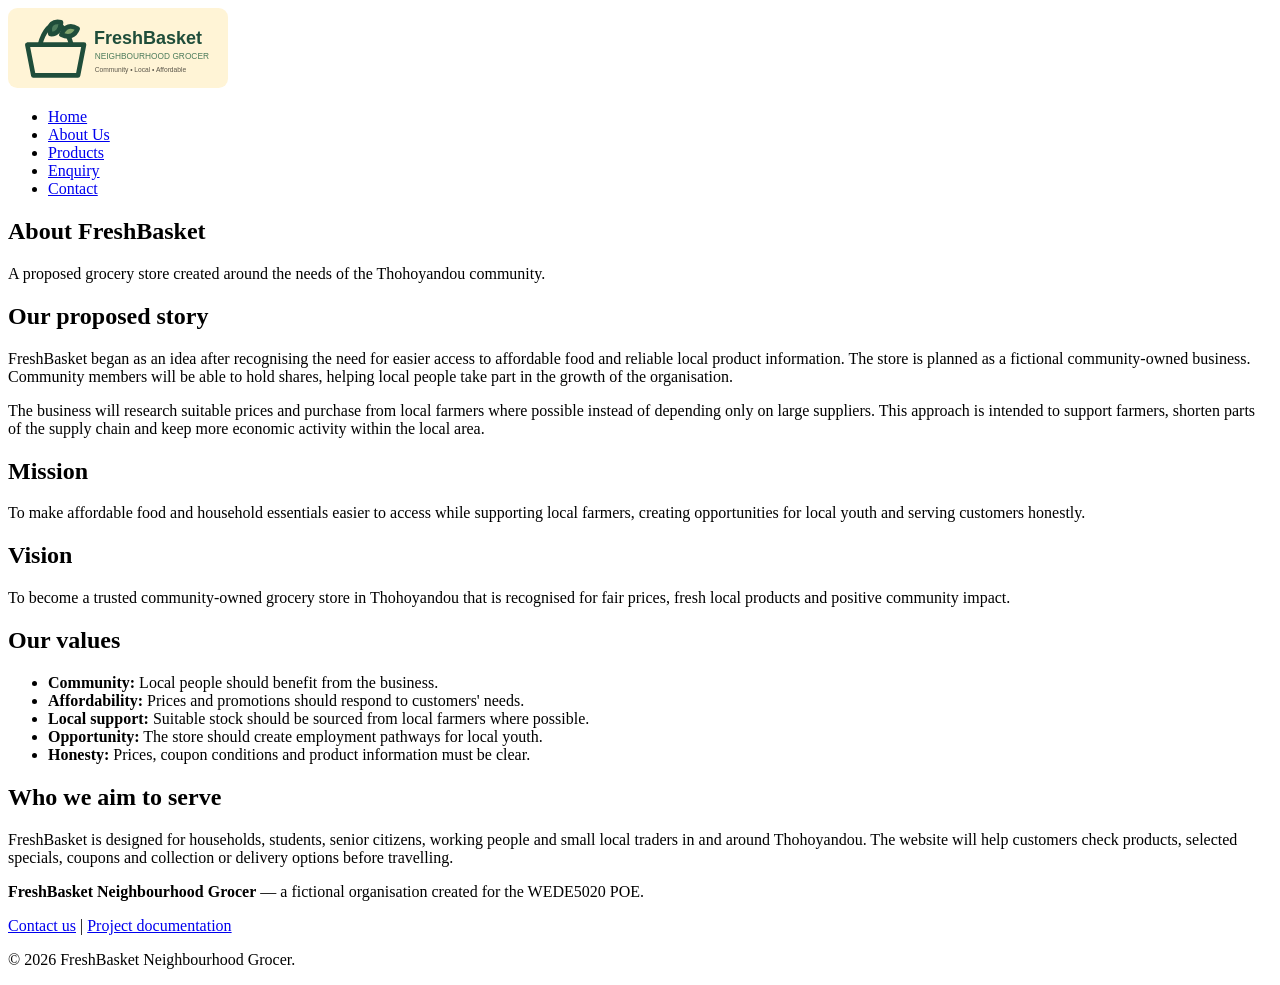
==== about.html @ 3b9ab9aa "Add About and Products page content" ====
<!DOCTYPE html>
<html lang="en-ZA">
<head>
  <meta charset="UTF-8">
  <meta name="viewport" content="width=device-width, initial-scale=1.0">
  <meta name="description" content="Learn about FreshBasket's proposed community ownership, mission, vision and commitment to Thohoyandou.">
  <title>About FreshBasket | Community-Owned Grocery Store</title>
</head>
<body>
  <header>
    <a href="index.html"><img src="images/logo.svg" alt="FreshBasket Neighbourhood Grocer logo" width="220" height="80"></a>
    <nav aria-label="Main navigation">
      <ul>
        <li><a href="index.html">Home</a></li>
        <li><a href="about.html" aria-current="page">About Us</a></li>
        <li><a href="products.html">Products</a></li>
        <li><a href="enquiry.html">Enquiry</a></li>
        <li><a href="contact.html">Contact</a></li>
      </ul>
    </nav>
  </header>

  <main>
    <article>
      <header>
        <h1>About FreshBasket</h1>
        <p>A proposed grocery store created around the needs of the Thohoyandou community.</p>
      </header>

      <section aria-labelledby="story-title">
        <h2 id="story-title">Our proposed story</h2>
        <p>FreshBasket began as an idea after recognising the need for easier access to affordable food and reliable local product information. The store is planned as a fictional community-owned business. Community members will be able to hold shares, helping local people take part in the growth of the organisation.</p>
        <p>The business will research suitable prices and purchase from local farmers where possible instead of depending only on large suppliers. This approach is intended to support farmers, shorten parts of the supply chain and keep more economic activity within the local area.</p>
      </section>

      <section aria-labelledby="mission-title">
        <h2 id="mission-title">Mission</h2>
        <p>To make affordable food and household essentials easier to access while supporting local farmers, creating opportunities for local youth and serving customers honestly.</p>
      </section>

      <section aria-labelledby="vision-title">
        <h2 id="vision-title">Vision</h2>
        <p>To become a trusted community-owned grocery store in Thohoyandou that is recognised for fair prices, fresh local products and positive community impact.</p>
      </section>

      <section aria-labelledby="values-title">
        <h2 id="values-title">Our values</h2>
        <ul>
          <li><strong>Community:</strong> Local people should benefit from the business.</li>
          <li><strong>Affordability:</strong> Prices and promotions should respond to customers' needs.</li>
          <li><strong>Local support:</strong> Suitable stock should be sourced from local farmers where possible.</li>
          <li><strong>Opportunity:</strong> The store should create employment pathways for local youth.</li>
          <li><strong>Honesty:</strong> Prices, coupon conditions and product information must be clear.</li>
        </ul>
      </section>

      <section aria-labelledby="audience-title">
        <h2 id="audience-title">Who we aim to serve</h2>
        <p>FreshBasket is designed for households, students, senior citizens, working people and small local traders in and around Thohoyandou. The website will help customers check products, selected specials, coupons and collection or delivery options before travelling.</p>
      </section>
    </article>
  </main>

  <footer>
    <p><strong>FreshBasket Neighbourhood Grocer</strong> — a fictional organisation created for the WEDE5020 POE.</p>
    <p><a href="contact.html">Contact us</a> | <a href="README.md">Project documentation</a></p>
    <p>&copy; 2026 FreshBasket Neighbourhood Grocer.</p>
  </footer>
</body>
</html>
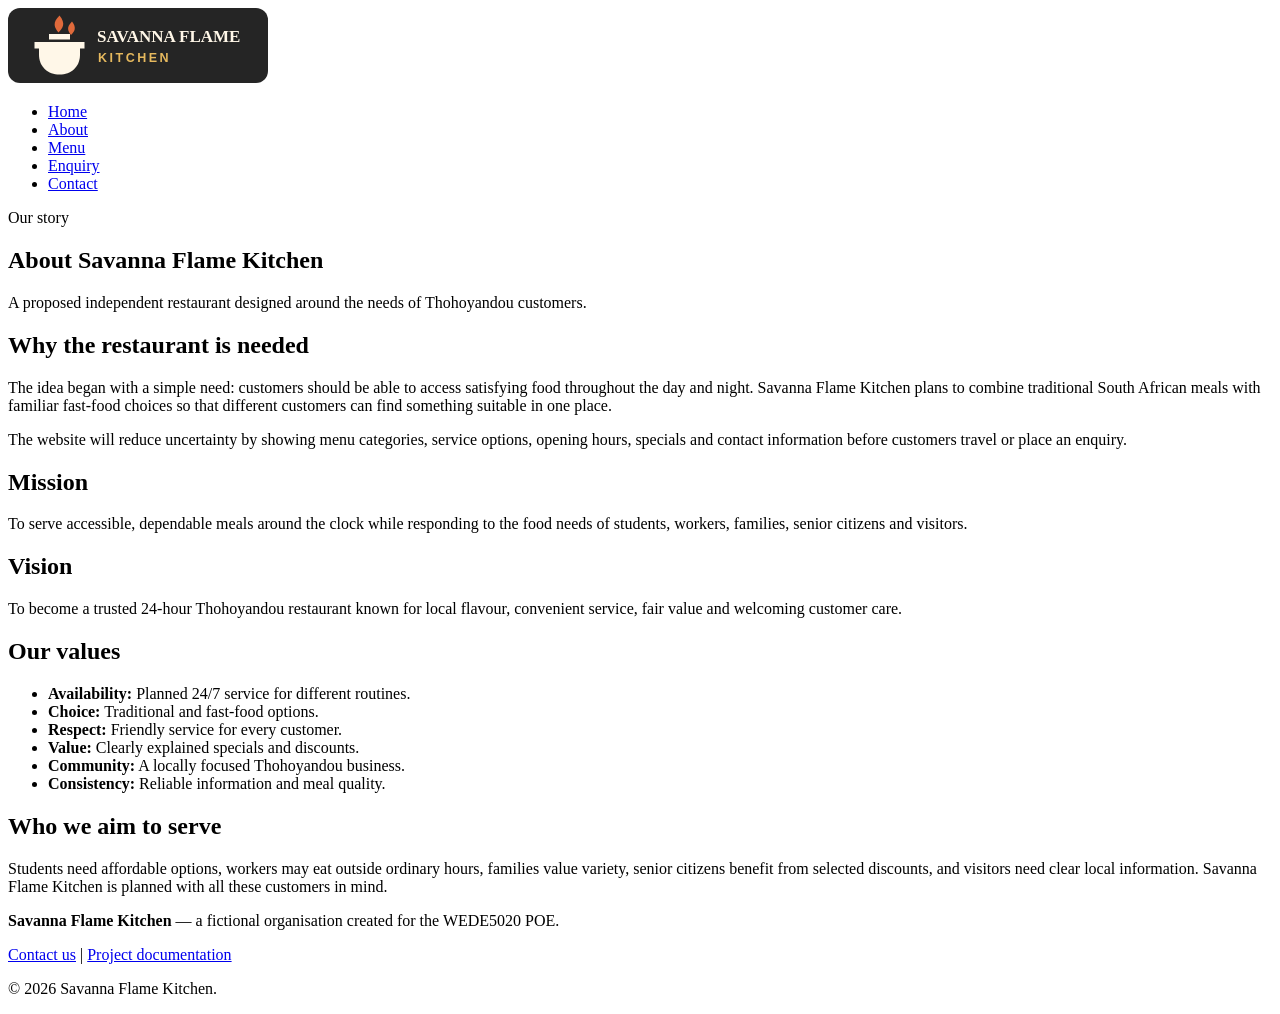
==== commit 04d8203f: "Apply Part 1 feedback and switch to approved Savanna proposal" ====
--- a/about.html
+++ b/about.html
@@ -1,70 +1,16 @@
 <!DOCTYPE html>
 <html lang="en-ZA">
-<head>
-  <meta charset="UTF-8">
-  <meta name="viewport" content="width=device-width, initial-scale=1.0">
-  <meta name="description" content="Learn about FreshBasket's proposed community ownership, mission, vision and commitment to Thohoyandou.">
-  <title>About FreshBasket | Community-Owned Grocery Store</title>
-</head>
+<head><meta charset="UTF-8"><meta name="viewport" content="width=device-width, initial-scale=1.0"><meta name="description" content="Learn about Savanna Flame Kitchen's mission, vision, customers and commitment to accessible food in Thohoyandou."><title>About Savanna Flame Kitchen</title><link rel="stylesheet" href="css/style.css"></head>
 <body>
-  <header>
-    <a href="index.html"><img src="images/logo.svg" alt="FreshBasket Neighbourhood Grocer logo" width="220" height="80"></a>
-    <nav aria-label="Main navigation">
-      <ul>
-        <li><a href="index.html">Home</a></li>
-        <li><a href="about.html" aria-current="page">About Us</a></li>
-        <li><a href="products.html">Products</a></li>
-        <li><a href="enquiry.html">Enquiry</a></li>
-        <li><a href="contact.html">Contact</a></li>
-      </ul>
-    </nav>
-  </header>
-
-  <main>
-    <article>
-      <header>
-        <h1>About FreshBasket</h1>
-        <p>A proposed grocery store created around the needs of the Thohoyandou community.</p>
-      </header>
-
-      <section aria-labelledby="story-title">
-        <h2 id="story-title">Our proposed story</h2>
-        <p>FreshBasket began as an idea after recognising the need for easier access to affordable food and reliable local product information. The store is planned as a fictional community-owned business. Community members will be able to hold shares, helping local people take part in the growth of the organisation.</p>
-        <p>The business will research suitable prices and purchase from local farmers where possible instead of depending only on large suppliers. This approach is intended to support farmers, shorten parts of the supply chain and keep more economic activity within the local area.</p>
-      </section>
-
-      <section aria-labelledby="mission-title">
-        <h2 id="mission-title">Mission</h2>
-        <p>To make affordable food and household essentials easier to access while supporting local farmers, creating opportunities for local youth and serving customers honestly.</p>
-      </section>
-
-      <section aria-labelledby="vision-title">
-        <h2 id="vision-title">Vision</h2>
-        <p>To become a trusted community-owned grocery store in Thohoyandou that is recognised for fair prices, fresh local products and positive community impact.</p>
-      </section>
-
-      <section aria-labelledby="values-title">
-        <h2 id="values-title">Our values</h2>
-        <ul>
-          <li><strong>Community:</strong> Local people should benefit from the business.</li>
-          <li><strong>Affordability:</strong> Prices and promotions should respond to customers' needs.</li>
-          <li><strong>Local support:</strong> Suitable stock should be sourced from local farmers where possible.</li>
-          <li><strong>Opportunity:</strong> The store should create employment pathways for local youth.</li>
-          <li><strong>Honesty:</strong> Prices, coupon conditions and product information must be clear.</li>
-        </ul>
-      </section>
-
-      <section aria-labelledby="audience-title">
-        <h2 id="audience-title">Who we aim to serve</h2>
-        <p>FreshBasket is designed for households, students, senior citizens, working people and small local traders in and around Thohoyandou. The website will help customers check products, selected specials, coupons and collection or delivery options before travelling.</p>
-      </section>
-    </article>
-  </main>
-
-  <footer>
-    <p><strong>FreshBasket Neighbourhood Grocer</strong> — a fictional organisation created for the WEDE5020 POE.</p>
-    <p><a href="contact.html">Contact us</a> | <a href="README.md">Project documentation</a></p>
-    <p>&copy; 2026 FreshBasket Neighbourhood Grocer.</p>
-  </footer>
-</body>
-</html>
+  <!-- Consistent navigation helps visitors recognise the same structure on every page. -->
+  <header class="site-header"><a class="brand" href="index.html"><img src="images/logo.svg" alt="Savanna Flame Kitchen logo" width="260" height="75"></a><nav aria-label="Main navigation"><ul><li><a href="index.html">Home</a></li><li><a href="about.html" aria-current="page">About</a></li><li><a href="menu.html">Menu</a></li><li><a href="enquiry.html">Enquiry</a></li><li><a href="contact.html">Contact</a></li></ul></nav></header>
+  <main><article class="page-content">
+    <header class="page-intro"><p class="eyebrow">Our story</p><h1>About Savanna Flame Kitchen</h1><p>A proposed independent restaurant designed around the needs of Thohoyandou customers.</p></header>
+    <!-- Background section explains the need that motivated the approved proposal. -->
+    <section class="section feature-section" aria-labelledby="story-title"><h2 id="story-title">Why the restaurant is needed</h2><p>The idea began with a simple need: customers should be able to access satisfying food throughout the day and night. Savanna Flame Kitchen plans to combine traditional South African meals with familiar fast-food choices so that different customers can find something suitable in one place.</p><p>The website will reduce uncertainty by showing menu categories, service options, opening hours, specials and contact information before customers travel or place an enquiry.</p></section>
+    <div class="two-column"><section class="card" aria-labelledby="mission-title"><h2 id="mission-title">Mission</h2><p>To serve accessible, dependable meals around the clock while responding to the food needs of students, workers, families, senior citizens and visitors.</p></section><section class="card" aria-labelledby="vision-title"><h2 id="vision-title">Vision</h2><p>To become a trusted 24-hour Thohoyandou restaurant known for local flavour, convenient service, fair value and welcoming customer care.</p></section></div>
+    <section class="section" aria-labelledby="values-title"><h2 id="values-title">Our values</h2><ul class="value-list"><li><strong>Availability:</strong> Planned 24/7 service for different routines.</li><li><strong>Choice:</strong> Traditional and fast-food options.</li><li><strong>Respect:</strong> Friendly service for every customer.</li><li><strong>Value:</strong> Clearly explained specials and discounts.</li><li><strong>Community:</strong> A locally focused Thohoyandou business.</li><li><strong>Consistency:</strong> Reliable information and meal quality.</li></ul></section>
+    <section class="section callout" aria-labelledby="audience-title"><h2 id="audience-title">Who we aim to serve</h2><p>Students need affordable options, workers may eat outside ordinary hours, families value variety, senior citizens benefit from selected discounts, and visitors need clear local information. Savanna Flame Kitchen is planned with all these customers in mind.</p></section>
+  </article></main>
+  <footer class="site-footer"><p><strong>Savanna Flame Kitchen</strong> — a fictional organisation created for the WEDE5020 POE.</p><p><a href="contact.html">Contact us</a> | <a href="README.md">Project documentation</a></p><p>&copy; 2026 Savanna Flame Kitchen.</p></footer>
+</body></html>
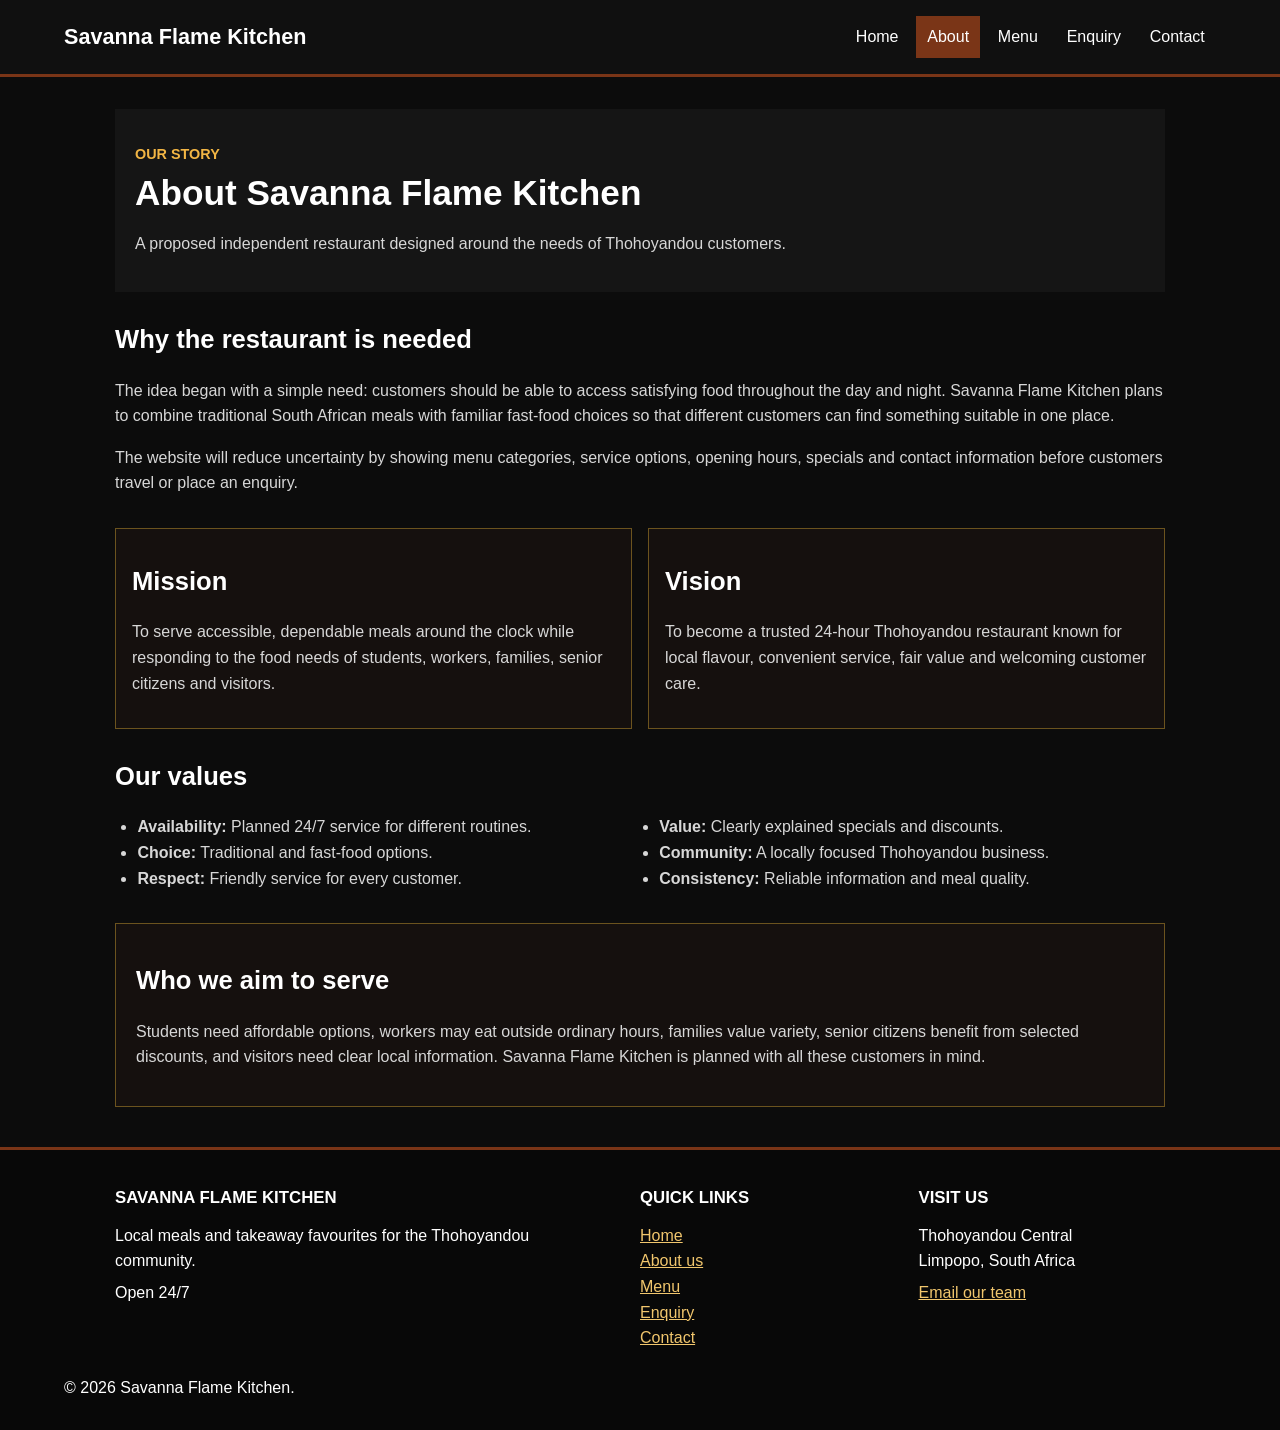
==== commit da392a15: "Complete Part 2 website updates and responsive evidence" ====
--- a/about.html
+++ b/about.html
@@ -3,7 +3,7 @@
 <head><meta charset="UTF-8"><meta name="viewport" content="width=device-width, initial-scale=1.0"><meta name="description" content="Learn about Savanna Flame Kitchen's mission, vision, customers and commitment to accessible food in Thohoyandou."><title>About Savanna Flame Kitchen</title><link rel="stylesheet" href="css/style.css"></head>
 <body>
   <!-- Consistent navigation helps visitors recognise the same structure on every page. -->
-  <header class="site-header"><a class="brand" href="index.html"><img src="images/logo.svg" alt="Savanna Flame Kitchen logo" width="260" height="75"></a><nav aria-label="Main navigation"><ul><li><a href="index.html">Home</a></li><li><a href="about.html" aria-current="page">About</a></li><li><a href="menu.html">Menu</a></li><li><a href="enquiry.html">Enquiry</a></li><li><a href="contact.html">Contact</a></li></ul></nav></header>
+  <header class="site-header"><a class="brand" href="index.html">Savanna Flame Kitchen</a><input class="nav-toggle" type="checkbox" id="nav-toggle"><label class="hamburger" for="nav-toggle" aria-label="Open or close navigation"><span></span><span></span><span></span></label><nav aria-label="Main navigation"><ul><li><a href="index.html">Home</a></li><li><a href="about.html" aria-current="page">About</a></li><li><a href="menu.html">Menu</a></li><li><a href="enquiry.html">Enquiry</a></li><li><a href="contact.html">Contact</a></li></ul></nav></header>
   <main><article class="page-content">
     <header class="page-intro"><p class="eyebrow">Our story</p><h1>About Savanna Flame Kitchen</h1><p>A proposed independent restaurant designed around the needs of Thohoyandou customers.</p></header>
     <!-- Background section explains the need that motivated the approved proposal. -->
@@ -12,5 +12,5 @@
     <section class="section" aria-labelledby="values-title"><h2 id="values-title">Our values</h2><ul class="value-list"><li><strong>Availability:</strong> Planned 24/7 service for different routines.</li><li><strong>Choice:</strong> Traditional and fast-food options.</li><li><strong>Respect:</strong> Friendly service for every customer.</li><li><strong>Value:</strong> Clearly explained specials and discounts.</li><li><strong>Community:</strong> A locally focused Thohoyandou business.</li><li><strong>Consistency:</strong> Reliable information and meal quality.</li></ul></section>
     <section class="section callout" aria-labelledby="audience-title"><h2 id="audience-title">Who we aim to serve</h2><p>Students need affordable options, workers may eat outside ordinary hours, families value variety, senior citizens benefit from selected discounts, and visitors need clear local information. Savanna Flame Kitchen is planned with all these customers in mind.</p></section>
   </article></main>
-  <footer class="site-footer"><p><strong>Savanna Flame Kitchen</strong> — a fictional organisation created for the WEDE5020 POE.</p><p><a href="contact.html">Contact us</a> | <a href="README.md">Project documentation</a></p><p>&copy; 2026 Savanna Flame Kitchen.</p></footer>
+  <footer class="site-footer"><div class="footer-grid"><section><h2>Savanna Flame Kitchen</h2><p>Local meals and takeaway favourites for the Thohoyandou community.</p><p>Open 24/7</p></section><section><h2>Quick links</h2><ul><li><a href="index.html">Home</a></li><li><a href="about.html">About us</a></li><li><a href="menu.html">Menu</a></li><li><a href="enquiry.html">Enquiry</a></li><li><a href="contact.html">Contact</a></li></ul></section><section><h2>Visit us</h2><p>Thohoyandou Central<br>Limpopo, South Africa</p><p><a href="mailto:info@savannaflamekitchen.co.za">Email our team</a></p></section></div><p>&copy; 2026 Savanna Flame Kitchen.</p></footer>
 </body></html>
--- a/css/style.css
+++ b/css/style.css
@@ -0,0 +1,381 @@
+/* Savanna Flame Kitchen - Part 2 stylesheet */
+* { box-sizing: border-box; }
+
+body {
+  margin: 0;
+  background-color: #0c0c0c;
+  color: #d7d7d7;
+  font-family: Arial, Helvetica, sans-serif;
+  font-size: 16px;
+  line-height: 1.6;
+}
+
+img { display: block; max-width: 100%; height: auto; }
+a { color: #f2b544; }
+a:hover { color: #ffcf70; }
+
+a:focus-visible,
+button:focus-visible,
+input:focus-visible,
+select:focus-visible,
+textarea:focus-visible,
+.hamburger:focus-visible {
+  outline: 3px solid #d6a23f;
+  outline-offset: 3px;
+}
+h1, h2, h3 { color: #fff; line-height: 1.25; }
+h1 { font-size: 2.2rem; }
+h2 { font-size: 1.6rem; }
+h3 { font-size: 1.2rem; }
+
+/* Header and navigation */
+.site-header {
+  display: flex;
+  align-items: center;
+  justify-content: space-between;
+  gap: 1.5rem;
+  padding: 1rem 5%;
+  border-bottom: 3px solid #7a3517;
+  background-color: #101010;
+}
+
+.brand {
+  color: #fff;
+  font-size: 1.35rem;
+  font-weight: bold;
+  text-decoration: none;
+}
+
+.nav-toggle,
+.hamburger {
+  display: none;
+}
+
+nav ul {
+  display: flex;
+  gap: 0.4rem;
+  margin: 0;
+  padding: 0;
+  list-style: none;
+}
+
+nav a {
+  display: block;
+  padding: 0.5rem 0.7rem;
+  color: #fff;
+  text-decoration: none;
+}
+
+nav a:hover,
+nav a:focus-visible,
+nav a[aria-current="page"] {
+  background-color: #7a3517;
+  color: #fff;
+}
+
+main { width: 90%; max-width: 1050px; margin: 0 auto; }
+
+/* Home page */
+.hero {
+  position: relative;
+  margin: 2rem 0;
+  overflow: hidden;
+  border: 1px solid #7a3517;
+  background-color: #111;
+}
+
+.hero-media img {
+  width: 100%;
+  height: 560px;
+  object-fit: cover;
+  filter: brightness(48%);
+}
+
+.hero-content {
+  position: absolute;
+  left: 0;
+  bottom: 0;
+  width: 70%;
+  padding: 2rem;
+}
+
+.hero-content h1 {
+  margin: 0.4rem 0 1rem;
+  font-size: 3rem;
+  text-transform: uppercase;
+}
+
+.eyebrow {
+  margin-bottom: 0.3rem;
+  color: #f2b544;
+  font-size: 0.9rem;
+  font-weight: bold;
+  text-transform: uppercase;
+}
+
+.button,
+button {
+  display: inline-block;
+  padding: 0.65rem 1rem;
+  border: 1px solid #f2b544;
+  background-color: #7a3517;
+  color: #fff;
+  font: inherit;
+  text-decoration: none;
+  cursor: pointer;
+}
+
+.button:hover,
+button:hover { background-color: #9b4923; }
+
+/* Page sections */
+.page-intro {
+  margin: 2rem 0;
+  padding: 1.25rem;
+  background-color: #151515;
+}
+
+.page-intro h1 { margin: 0.3rem 0; }
+.section { margin: 2rem 0; }
+
+.card-grid,
+.product-grid,
+.two-column {
+  display: grid;
+  grid-template-columns: repeat(2, 1fr);
+  gap: 1rem;
+}
+
+.card-grid .card:last-child,
+.product-grid .product-card:last-child { grid-column: 1 / -1; }
+
+.card {
+  padding: 1rem;
+  border: 1px solid #6b531e;
+  background-color: #15100e;
+}
+
+.card img {
+  width: 100%;
+  height: 300px;
+  margin-bottom: 0.75rem;
+  object-fit: cover;
+}
+
+.text-card {
+  display: flex;
+  justify-content: center;
+  flex-direction: column;
+  min-height: 220px;
+}
+
+.card-link {
+  display: inline-block;
+  width: fit-content;
+  margin-top: 0.5rem;
+  padding: 0.45rem 0.75rem;
+  border: 1px solid #f2b544;
+  text-decoration: none;
+  text-transform: uppercase;
+}
+
+.product-card ul,
+.value-list,
+.link-list { padding-left: 1.4rem; }
+
+.value-list { columns: 2; }
+
+.callout {
+  padding: 1.25rem;
+  border: 1px solid #6b531e;
+  background-color: #15100e;
+}
+
+.media-section {
+  display: grid;
+  grid-template-columns: 280px 1fr;
+  align-items: center;
+  gap: 1.5rem;
+}
+
+.savings-grid {
+  display: grid;
+  grid-template-columns: repeat(2, minmax(0, 1fr));
+  gap: 1rem;
+}
+
+.saving-card {
+  overflow: hidden;
+  border: 1px solid #6b531e;
+  border-radius: 0.4rem;
+  background-color: #15100e;
+}
+
+.saving-card img {
+  width: 100%;
+  height: 300px;
+  object-fit: cover;
+}
+
+.saving-card div { padding: 1rem; }
+.saving-card h3 { margin-top: 0; }
+.savings-note { margin-bottom: 0; }
+
+/* Forms */
+.form-section {
+  padding: 1.25rem;
+  border: 1px solid #6b531e;
+  background-color: #151515;
+}
+
+form { display: grid; gap: 1rem; }
+
+fieldset {
+  display: grid;
+  grid-template-columns: repeat(2, 1fr);
+  gap: 0 1rem;
+  border: 1px solid #999;
+}
+
+.full-field { grid-column: 1 / -1; }
+legend, label { font-weight: bold; }
+legend { color: #f2b544; }
+
+input:not([type="checkbox"]),
+select,
+textarea {
+  width: 100%;
+  margin-top: 0.3rem;
+  padding: 0.6rem;
+  border: 1px solid #777;
+  background-color: #fff;
+  font: inherit;
+}
+
+input:not([type="checkbox"]):focus,
+select:focus,
+textarea:focus {
+  border-color: #8b3f24;
+  background-color: #fffdf8;
+}
+
+textarea { min-height: 130px; resize: vertical; }
+
+.notice {
+  padding: 0.8rem;
+  background-color: #272016;
+}
+
+address { font-style: normal; }
+
+/* Footer */
+.site-footer {
+  margin-top: 2.5rem;
+  padding: 1.5rem 5%;
+  border-top: 3px solid #7a3517;
+  background-color: #080808;
+  color: #fff;
+}
+
+.site-footer a { color: #f1c66d; }
+.site-footer p { margin: 0.35rem 0; }
+
+.footer-grid {
+  display: grid;
+  grid-template-columns: 2fr 1fr 1fr;
+  gap: 2rem;
+  max-width: 1050px;
+  margin: 0 auto 1.5rem;
+}
+
+.footer-grid h2 {
+  font-size: 1.05rem;
+  text-transform: uppercase;
+}
+
+.footer-grid ul {
+  margin: 0;
+  padding: 0;
+  list-style: none;
+}
+
+/* Tablet */
+@media (max-width: 800px) {
+  .site-header { align-items: flex-start; flex-direction: column; }
+  .media-section { grid-template-columns: 1fr; }
+  h1 { font-size: 2rem; }
+  h2 { font-size: 1.5rem; }
+  .hero-content { width: 85%; }
+  .footer-grid { grid-template-columns: repeat(2, 1fr); }
+}
+
+@media (max-width: 600px) {
+  .savings-grid { grid-template-columns: 1fr; }
+  .saving-card img { height: 260px; }
+}
+
+/* Mobile */
+@media (max-width: 600px) {
+  body { font-size: 15px; }
+  h1 { font-size: 1.8rem; }
+  h2 { font-size: 1.35rem; }
+  h3 { font-size: 1.1rem; }
+
+  .site-header {
+    align-items: center;
+    flex-direction: row;
+    flex-wrap: wrap;
+  }
+
+  .brand { max-width: 75%; }
+
+  .hamburger {
+    display: flex;
+    flex-direction: column;
+    gap: 5px;
+    margin-left: auto;
+    padding: 8px;
+    cursor: pointer;
+  }
+
+  .hamburger span {
+    display: block;
+    width: 28px;
+    height: 3px;
+    background-color: #fff;
+  }
+
+  .site-header nav {
+    display: none;
+    width: 100%;
+  }
+
+  .nav-toggle:checked ~ nav { display: block; }
+
+  nav ul { width: 100%; }
+  nav ul { flex-direction: column; }
+  nav a { border-top: 1px solid #555; }
+  main { width: 94%; }
+
+  .card-grid,
+  .product-grid,
+  .two-column,
+  fieldset { grid-template-columns: 1fr; }
+
+  .card-grid .card:last-child,
+  .product-grid .product-card:last-child,
+  .full-field { grid-column: auto; }
+
+  .value-list { columns: 1; }
+  .button, button { width: 100%; text-align: center; }
+
+  .hero-media img { height: 520px; }
+
+  .hero-content {
+    width: 100%;
+    padding: 1.25rem;
+  }
+
+  .hero-content h1 { font-size: 2rem; }
+  .footer-grid { grid-template-columns: 1fr; }
+}
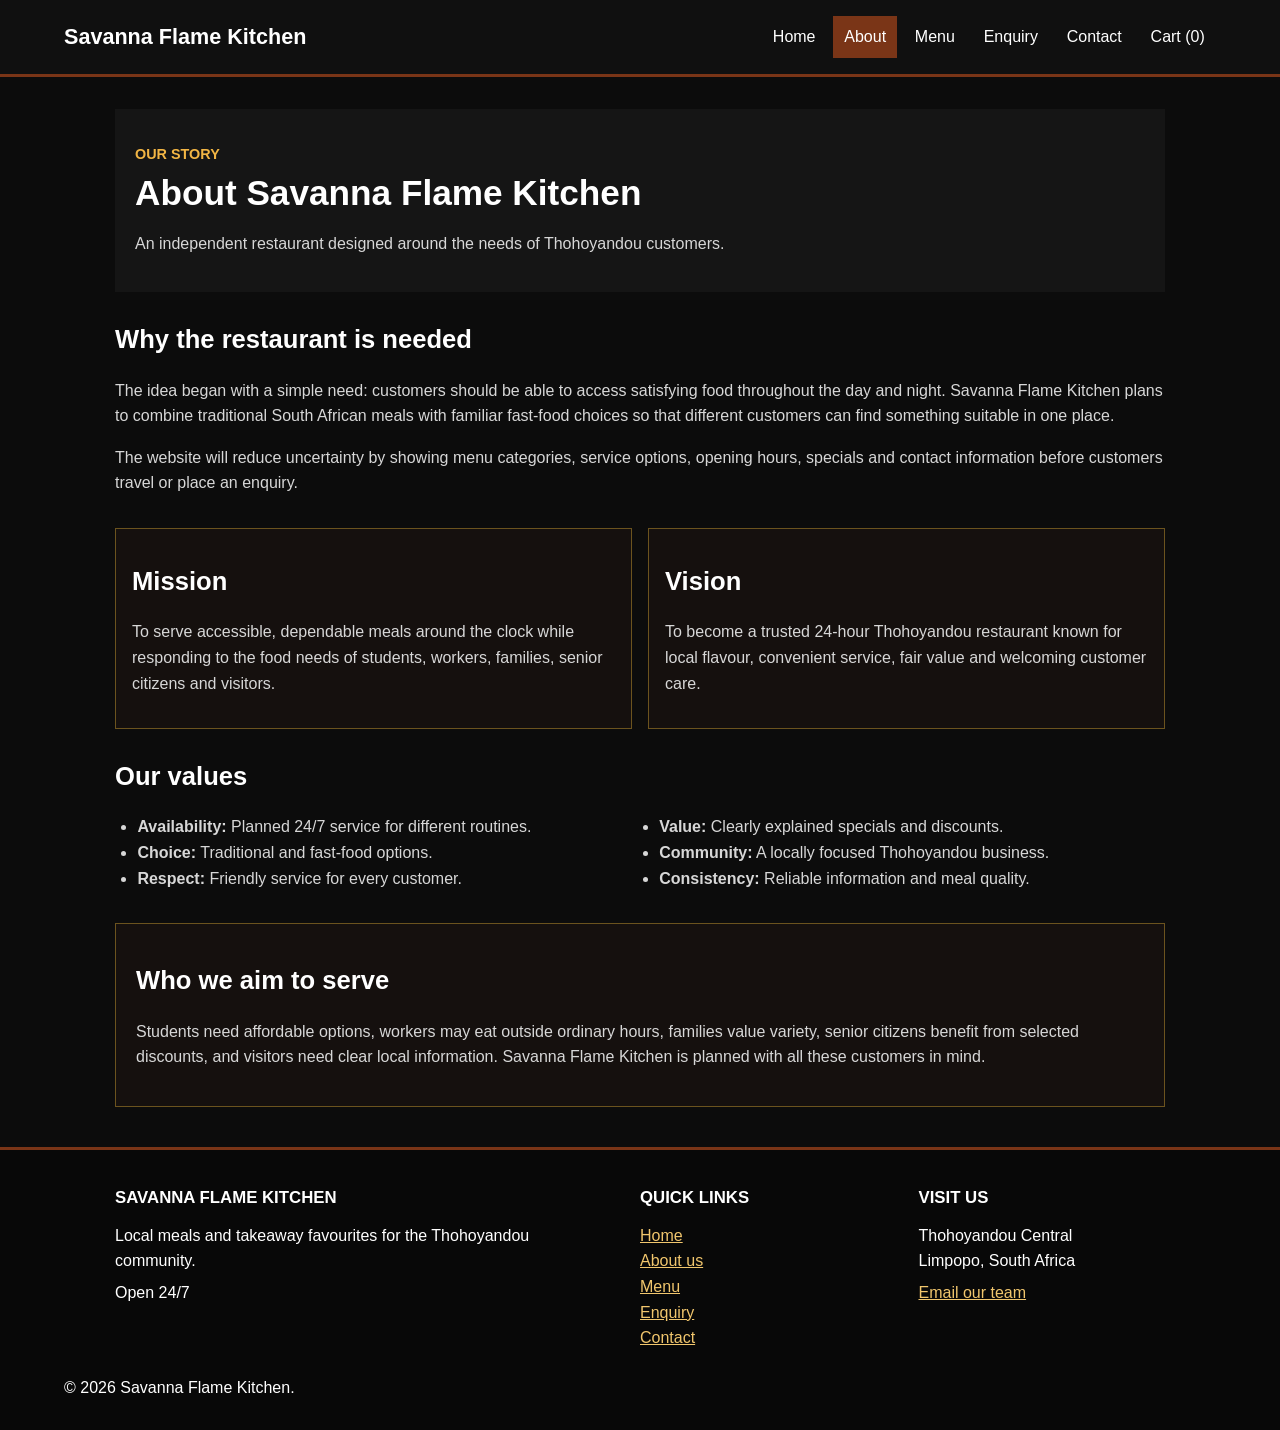
==== commit ff11e67d: "Update responsive pages and address Part 2 feedback" ====
--- a/about.html
+++ b/about.html
@@ -1,11 +1,11 @@
 <!DOCTYPE html>
 <html lang="en-ZA">
-<head><meta charset="UTF-8"><meta name="viewport" content="width=device-width, initial-scale=1.0"><meta name="description" content="Learn about Savanna Flame Kitchen's mission, vision, customers and commitment to accessible food in Thohoyandou."><title>About Savanna Flame Kitchen</title><link rel="stylesheet" href="css/style.css"></head>
+<head><meta charset="UTF-8"><meta name="viewport" content="width=device-width, initial-scale=1.0"><meta name="description" content="Learn about Savanna Flame Kitchen's mission, local Venda meals and commitment to customers in Thohoyandou."><meta name="keywords" content="Savanna Flame Kitchen, local Venda meals, Thohoyandou food, restaurant mission"><title>About Our Thohoyandou Restaurant | Savanna Flame Kitchen</title><link rel="stylesheet" href="css/style.css"><script src="js/app.js" defer></script></head>
 <body>
   <!-- Consistent navigation helps visitors recognise the same structure on every page. -->
-  <header class="site-header"><a class="brand" href="index.html">Savanna Flame Kitchen</a><input class="nav-toggle" type="checkbox" id="nav-toggle"><label class="hamburger" for="nav-toggle" aria-label="Open or close navigation"><span></span><span></span><span></span></label><nav aria-label="Main navigation"><ul><li><a href="index.html">Home</a></li><li><a href="about.html" aria-current="page">About</a></li><li><a href="menu.html">Menu</a></li><li><a href="enquiry.html">Enquiry</a></li><li><a href="contact.html">Contact</a></li></ul></nav></header>
+  <header class="site-header"><a class="brand" href="index.html">Savanna Flame Kitchen</a><input class="nav-toggle" type="checkbox" id="nav-toggle"><label class="hamburger" for="nav-toggle" aria-label="Open or close navigation"><span></span><span></span><span></span></label><nav aria-label="Main navigation"><ul><li><a href="index.html">Home</a></li><li><a href="about.html" aria-current="page">About</a></li><li><a href="menu.html">Menu</a></li><li><a href="enquiry.html">Enquiry</a></li><li><a href="contact.html">Contact</a></li><li><a href="cart.html">Cart (<span class="cart-count">0</span>)</a></li></ul></nav></header>
   <main><article class="page-content">
-    <header class="page-intro"><p class="eyebrow">Our story</p><h1>About Savanna Flame Kitchen</h1><p>A proposed independent restaurant designed around the needs of Thohoyandou customers.</p></header>
+    <header class="page-intro"><p class="eyebrow">Our story</p><h1>About Savanna Flame Kitchen</h1><p>An independent restaurant designed around the needs of Thohoyandou customers.</p></header>
     <!-- Background section explains the need that motivated the approved proposal. -->
     <section class="section feature-section" aria-labelledby="story-title"><h2 id="story-title">Why the restaurant is needed</h2><p>The idea began with a simple need: customers should be able to access satisfying food throughout the day and night. Savanna Flame Kitchen plans to combine traditional South African meals with familiar fast-food choices so that different customers can find something suitable in one place.</p><p>The website will reduce uncertainty by showing menu categories, service options, opening hours, specials and contact information before customers travel or place an enquiry.</p></section>
     <div class="two-column"><section class="card" aria-labelledby="mission-title"><h2 id="mission-title">Mission</h2><p>To serve accessible, dependable meals around the clock while responding to the food needs of students, workers, families, senior citizens and visitors.</p></section><section class="card" aria-labelledby="vision-title"><h2 id="vision-title">Vision</h2><p>To become a trusted 24-hour Thohoyandou restaurant known for local flavour, convenient service, fair value and welcoming customer care.</p></section></div>
--- a/css/style.css
+++ b/css/style.css
@@ -1,4 +1,4 @@
-/* Savanna Flame Kitchen - Part 2 stylesheet */
+/* Savanna Flame Kitchen - Part 3 stylesheet */
 * { box-sizing: border-box; }
 
 body {
@@ -221,6 +221,47 @@
 .saving-card h3 { margin-top: 0; }
 .savings-note { margin-bottom: 0; }
 
+/* Part 3 menu, gallery and cart */
+.menu-tools {
+  display: grid;
+  grid-template-columns: 2fr 1fr;
+  gap: 1rem;
+  margin-bottom: 1rem;
+  padding: 1rem;
+  border: 1px solid #6b531e;
+  background: #151515;
+}
+
+.menu-tools p { margin: 0; }
+.menu-category { color: #f2b544; font-weight: bold; text-transform: uppercase; }
+.price { color: #fff; font-size: 1.2rem; font-weight: bold; }
+.image-button { width: 100%; padding: 0; border: 0; background: transparent; }
+.image-button img { margin: 0; }
+
+.lightbox {
+  position: fixed;
+  inset: 0;
+  z-index: 20;
+  display: none;
+  align-items: center;
+  justify-content: center;
+  padding: 4rem 1rem 1rem;
+  background: rgba(0, 0, 0, 0.9);
+}
+
+.lightbox.open { display: flex; }
+.lightbox img { max-width: 850px; max-height: 80vh; object-fit: contain; }
+.lightbox button { position: absolute; top: 1rem; right: 1rem; width: auto; font-size: 1.8rem; }
+
+.status-message { min-height: 1.5rem; color: #f2b544; font-weight: bold; }
+.cart-row { display: grid; grid-template-columns: 2fr 1fr 1fr auto; align-items: center; gap: 1rem; padding: 1rem 0; border-bottom: 1px solid #6b531e; }
+.cart-row h2, .cart-row p { margin: 0; }
+.cart-row input { max-width: 90px; }
+.cart-total { text-align: right; font-size: 1.4rem; }
+.small-button { width: auto; padding: 0.4rem 0.6rem; }
+
+.map-section iframe { width: 100%; height: 420px; border: 1px solid #6b531e; }
+
 /* Forms */
 .form-section {
   padding: 1.25rem;
@@ -378,4 +419,11 @@
 
   .hero-content h1 { font-size: 2rem; }
   .footer-grid { grid-template-columns: 1fr; }
-}
+  .menu-tools, .cart-row { grid-template-columns: 1fr; }
+  .cart-total { text-align: left; }
+}
+
+@media (prefers-reduced-motion: no-preference) {
+  .card, .button, button { transition: transform 0.2s ease, background-color 0.2s ease; }
+  .card:hover { transform: translateY(-3px); }
+}
